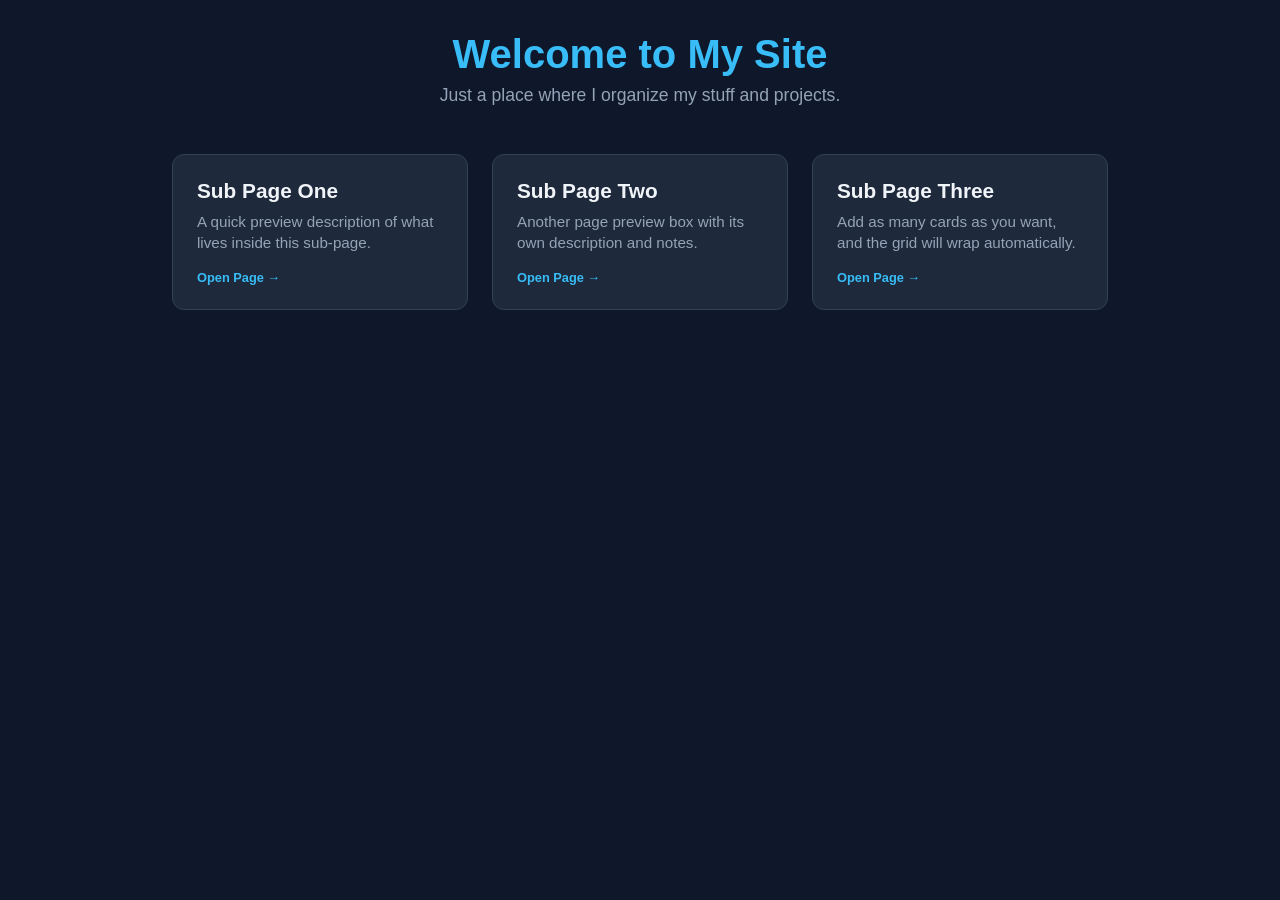
==== index.html @ 21ffd340 "save" ====
<!DOCTYPE html>
<html lang="en">
<head>
    <meta charset="UTF-8">
    <meta name="viewport" content="width=device-width, initial-scale=1.0">
    <title>My Hub</title>
    <link rel="stylesheet" href="style.css">
</head>
<body>

    <header>
        <h1>Welcome to My Site</h1>
        <p class="description">Just a place where I organize my stuff and projects.</p>
    </header>

    <main class="grid">
        <a href="page1.html" class="card">
            <div>
                <h2>Sub Page One</h2>
                <p>A quick preview description of what lives inside this sub-page.</p>
            </div>
            <span class="tag">Open Page →</span>
        </a>

        <a href="page2.html" class="card">
            <div>
                <h2>Sub Page Two</h2>
                <p>Another page preview box with its own description and notes.</p>
            </div>
            <span class="tag">Open Page →</span>
        </a>

        <a href="page3.html" class="card">
            <div>
                <h2>Sub Page Three</h2>
                <p>Add as many cards as you want, and the grid will wrap automatically.</p>
            </div>
            <span class="tag">Open Page →</span>
        </a>
    </main>

</body>
</html>
---- style.css ----
* {
    box-sizing: border-box;
    margin: 0;
    padding: 0;
    font-family: -apple-system, BlinkMacSystemFont, 'Segoe UI', Roboto, sans-serif;
}

body {
    background-color: #0f172a;
    color: #f8fafc;
    padding: 2rem;
    max-width: 1000px;
    margin: 0 auto;
}

header {
    margin-bottom: 3rem;
    text-align: center;
}

h1 {
    font-size: 2.5rem;
    margin-bottom: 0.5rem;
    color: #38bdf8;
}

p.description {
    font-size: 1.1rem;
    color: #94a3b8;
}

.grid {
    display: grid;
    grid-template-columns: repeat(auto-fit, minmax(250px, 1fr));
    gap: 1.5rem;
}

.card {
    background-color: #1e293b;
    border: 1px solid #334155;
    border-radius: 12px;
    padding: 1.5rem;
    text-decoration: none;
    color: inherit;
    transition: transform 0.2s ease, border-color 0.2s ease, box-shadow 0.2s ease;
    display: flex;
    flex-direction: column;
    justify-content: space-between;
}

.card:hover {
    transform: translateY(-4px);
    border-color: #38bdf8;
    box-shadow: 0 10px 20px -10px rgba(56, 189, 248, 0.3);
}

.card h2 {
    font-size: 1.3rem;
    margin-bottom: 0.5rem;
    color: #f1f5f9;
}

.card p {
    font-size: 0.95rem;
    color: #94a3b8;
    line-height: 1.4;
}

.card .tag {
    margin-top: 1rem;
    font-size: 0.8rem;
    color: #38bdf8;
    font-weight: bold;
}
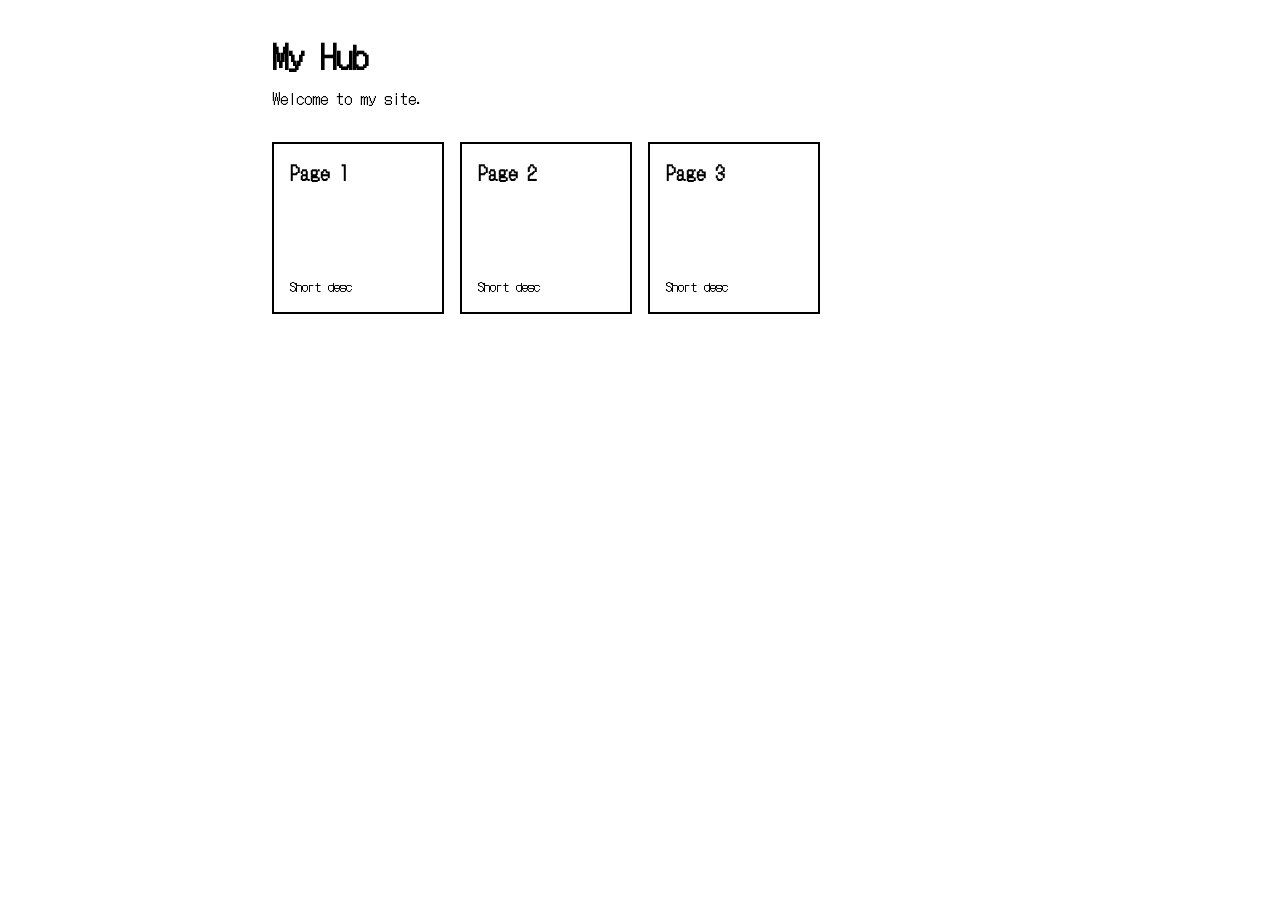
==== commit 3c6ddbf8: "Update index.html" ====
--- a/index.html
+++ b/index.html
@@ -9,33 +9,24 @@
 <body>
 
     <header>
-        <h1>Welcome to My Site</h1>
-        <p class="description">Just a place where I organize my stuff and projects.</p>
+        <h1>My Hub</h1>
+        <p class="description">Welcome to my site.</p>
     </header>
 
     <main class="grid">
         <a href="page1.html" class="card">
-            <div>
-                <h2>Sub Page One</h2>
-                <p>A quick preview description of what lives inside this sub-page.</p>
-            </div>
-            <span class="tag">Open Page →</span>
+            <h2>Page 1</h2>
+            <p>Short desc</p>
         </a>
 
         <a href="page2.html" class="card">
-            <div>
-                <h2>Sub Page Two</h2>
-                <p>Another page preview box with its own description and notes.</p>
-            </div>
-            <span class="tag">Open Page →</span>
+            <h2>Page 2</h2>
+            <p>Short desc</p>
         </a>
 
         <a href="page3.html" class="card">
-            <div>
-                <h2>Sub Page Three</h2>
-                <p>Add as many cards as you want, and the grid will wrap automatically.</p>
-            </div>
-            <span class="tag">Open Page →</span>
+            <h2>Page 3</h2>
+            <p>Short desc</p>
         </a>
     </main>
 
--- a/style.css
+++ b/style.css
@@ -1,74 +1,62 @@
+@import url('https://fonts.googleapis.com/css2?family=DotGothic16&display=swap');
+
 * {
     box-sizing: border-box;
     margin: 0;
     padding: 0;
-    font-family: -apple-system, BlinkMacSystemFont, 'Segoe UI', Roboto, sans-serif;
+    font-family: 'DotGothic16', sans-serif;
 }
 
 body {
-    background-color: #0f172a;
-    color: #f8fafc;
+    background-color: #ffffff;
+    color: #000000;
     padding: 2rem;
-    max-width: 1000px;
+    max-width: 800px;
     margin: 0 auto;
 }
 
 header {
-    margin-bottom: 3rem;
-    text-align: center;
+    margin-bottom: 2rem;
+    text-align: left;
 }
 
 h1 {
-    font-size: 2.5rem;
+    font-size: 2rem;
     margin-bottom: 0.5rem;
-    color: #38bdf8;
 }
 
 p.description {
-    font-size: 1.1rem;
-    color: #94a3b8;
+    font-size: 1rem;
 }
 
 .grid {
     display: grid;
-    grid-template-columns: repeat(auto-fit, minmax(250px, 1fr));
-    gap: 1.5rem;
+    grid-template-columns: repeat(auto-fill, minmax(150px, 1fr));
+    gap: 1rem;
 }
 
 .card {
-    background-color: #1e293b;
-    border: 1px solid #334155;
-    border-radius: 12px;
-    padding: 1.5rem;
+    aspect-ratio: 1 / 1;
+    border: 2px solid #000000;
+    border-radius: 0px;
+    padding: 1rem;
     text-decoration: none;
-    color: inherit;
-    transition: transform 0.2s ease, border-color 0.2s ease, box-shadow 0.2s ease;
+    color: #000000;
+    background-color: #ffffff;
     display: flex;
     flex-direction: column;
     justify-content: space-between;
 }
 
 .card:hover {
-    transform: translateY(-4px);
-    border-color: #38bdf8;
-    box-shadow: 0 10px 20px -10px rgba(56, 189, 248, 0.3);
+    background-color: #000000;
+    color: #ffffff;
 }
 
 .card h2 {
-    font-size: 1.3rem;
-    margin-bottom: 0.5rem;
-    color: #f1f5f9;
+    font-size: 1.1rem;
 }
 
 .card p {
-    font-size: 0.95rem;
-    color: #94a3b8;
-    line-height: 1.4;
+    font-size: 0.85rem;
 }
-
-.card .tag {
-    margin-top: 1rem;
-    font-size: 0.8rem;
-    color: #38bdf8;
-    font-weight: bold;
-}
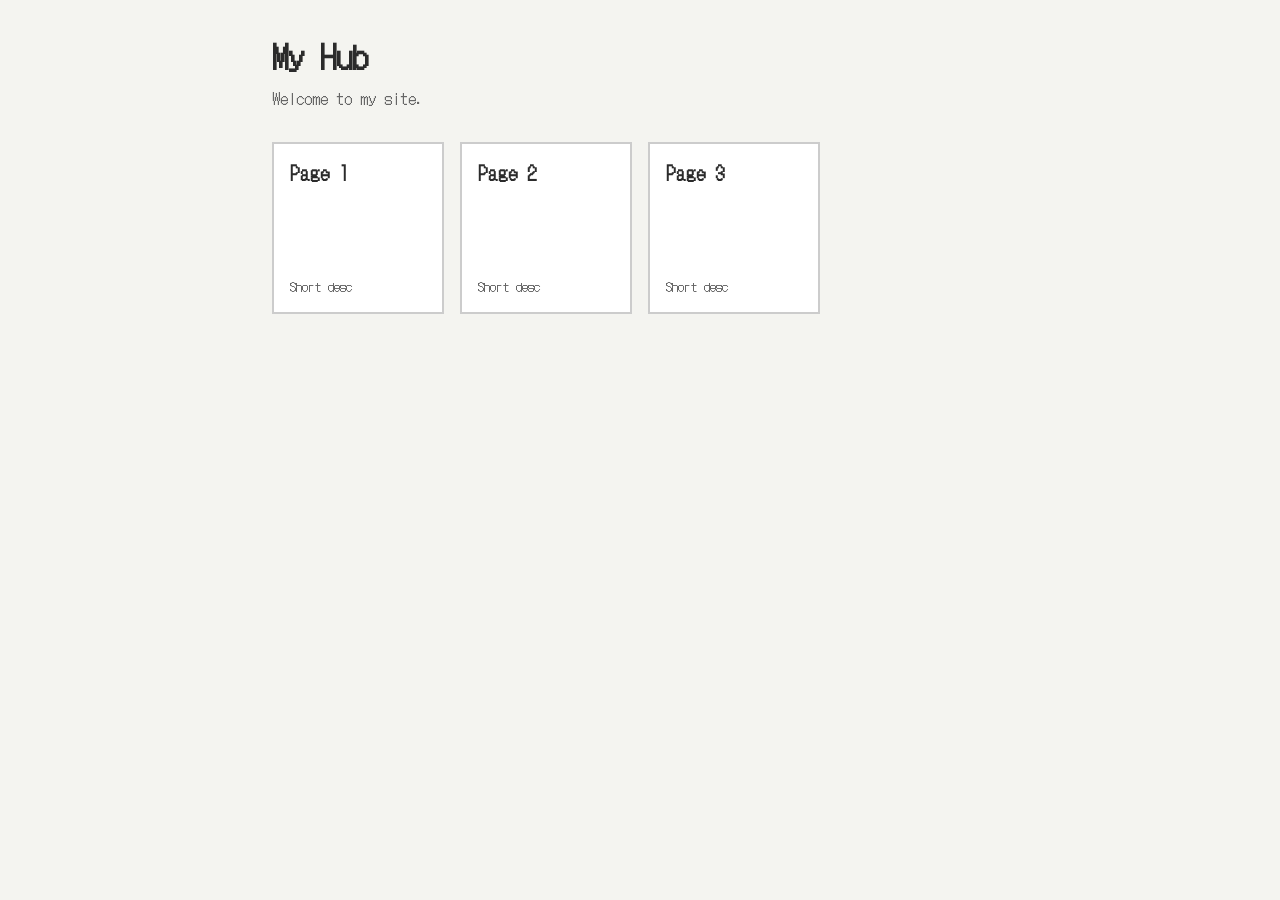
==== commit e1cb204e: "Change title from 'My Hub' to 'Sketch Directory'" ====
--- a/index.html
+++ b/index.html
@@ -3,7 +3,7 @@
 <head>
     <meta charset="UTF-8">
     <meta name="viewport" content="width=device-width, initial-scale=1.0">
-    <title>My Hub</title>
+    <title>Sketch Directory</title>
     <link rel="stylesheet" href="style.css">
 </head>
 <body>
--- a/style.css
+++ b/style.css
@@ -8,8 +8,8 @@
 }
 
 body {
-    background-color: #ffffff;
-    color: #000000;
+    background-color: #f4f4f0;
+    color: #2b2b2b;
     padding: 2rem;
     max-width: 800px;
     margin: 0 auto;
@@ -23,10 +23,12 @@
 h1 {
     font-size: 2rem;
     margin-bottom: 0.5rem;
+    color: #2b2b2b;
 }
 
 p.description {
     font-size: 1rem;
+    color: #666666;
 }
 
 .grid {
@@ -37,11 +39,11 @@
 
 .card {
     aspect-ratio: 1 / 1;
-    border: 2px solid #000000;
-    border-radius: 0px;
+    border: 2px solid #cccccc;
+    border-radius: 0;
     padding: 1rem;
     text-decoration: none;
-    color: #000000;
+    color: #2b2b2b;
     background-color: #ffffff;
     display: flex;
     flex-direction: column;
@@ -49,8 +51,8 @@
 }
 
 .card:hover {
-    background-color: #000000;
-    color: #ffffff;
+    border-color: #888888;
+    background-color: #eaeaea;
 }
 
 .card h2 {
@@ -59,4 +61,5 @@
 
 .card p {
     font-size: 0.85rem;
+    color: #666666;
 }
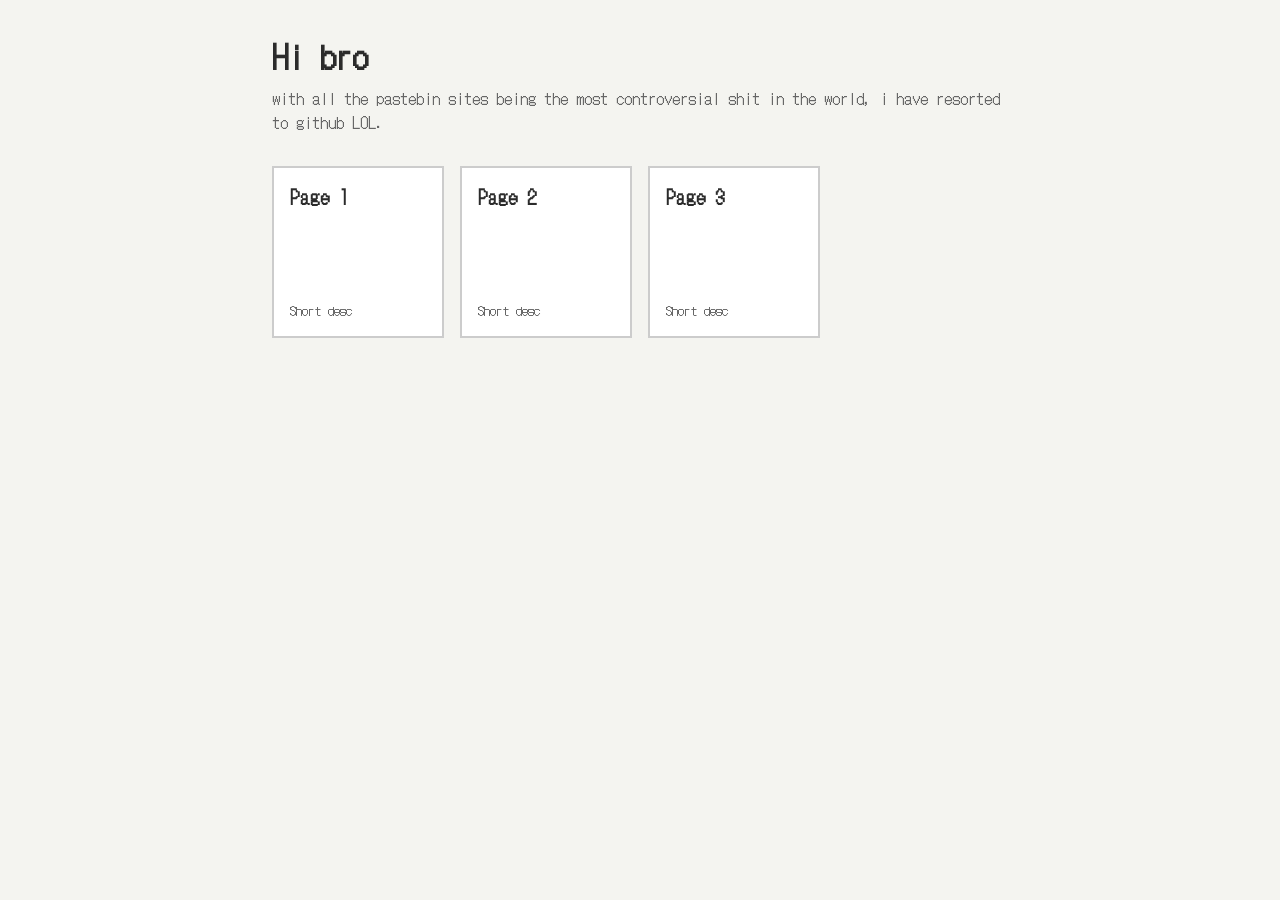
==== commit 24ed7f71: "Change header text and description in index.html Updated header content to reflect new message." ====
--- a/index.html
+++ b/index.html
@@ -9,8 +9,8 @@
 <body>
 
     <header>
-        <h1>My Hub</h1>
-        <p class="description">Welcome to my site.</p>
+        <h1>Hi bro</h1>
+        <p class="description">with all the pastebin sites being the most controversial shit in the world, i have resorted to github LOL. </p>
     </header>
 
     <main class="grid">
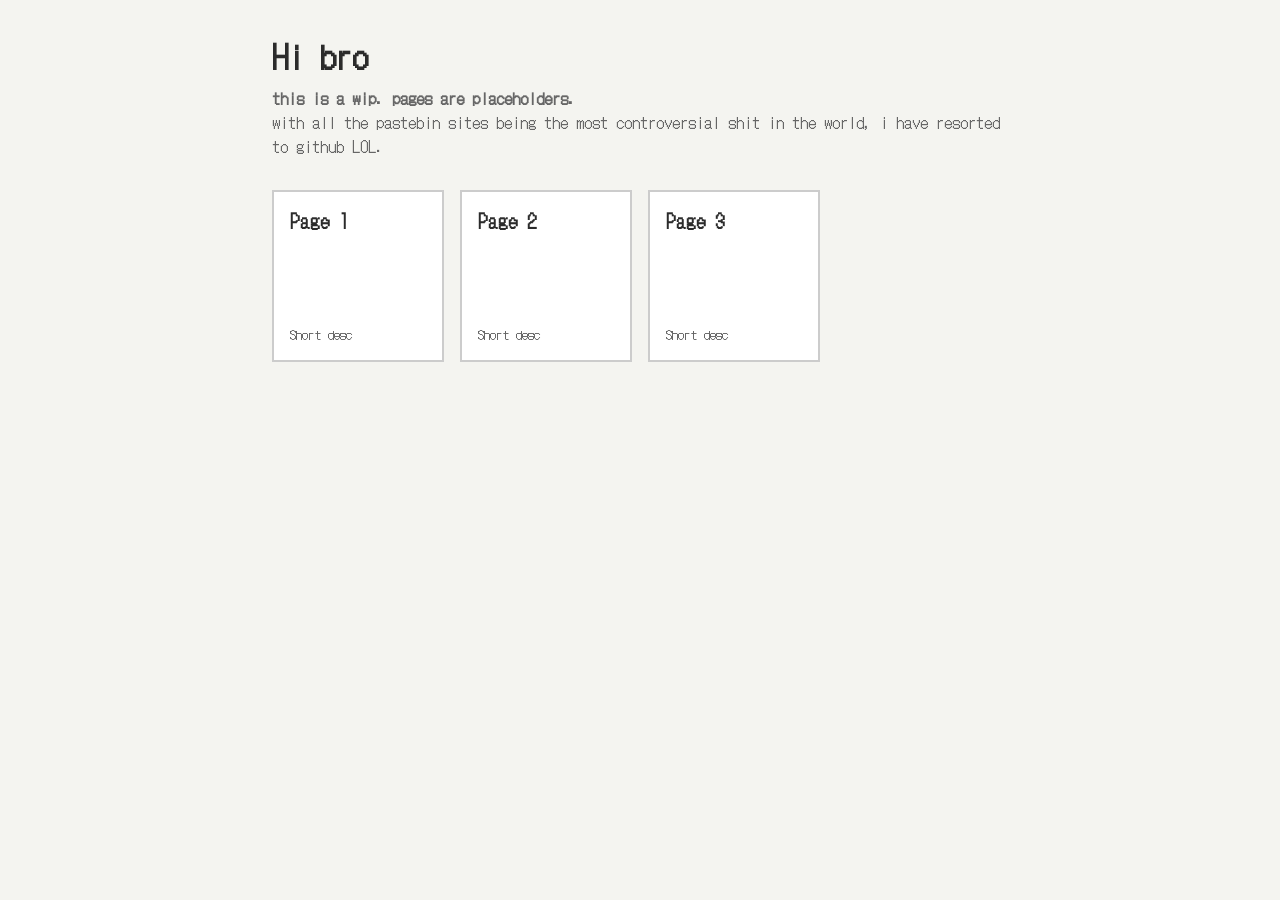
==== commit f03d4c9b: "Update index.html" ====
--- a/index.html
+++ b/index.html
@@ -10,7 +10,7 @@
 
     <header>
         <h1>Hi bro</h1>
-        <p class="description">with all the pastebin sites being the most controversial shit in the world, i have resorted to github LOL. </p>
+        <p class="description"><b>this is a wip. pages are placeholders.</b><br>with all the pastebin sites being the most controversial shit in the world, i have resorted to github LOL. </p>
     </header>
 
     <main class="grid">
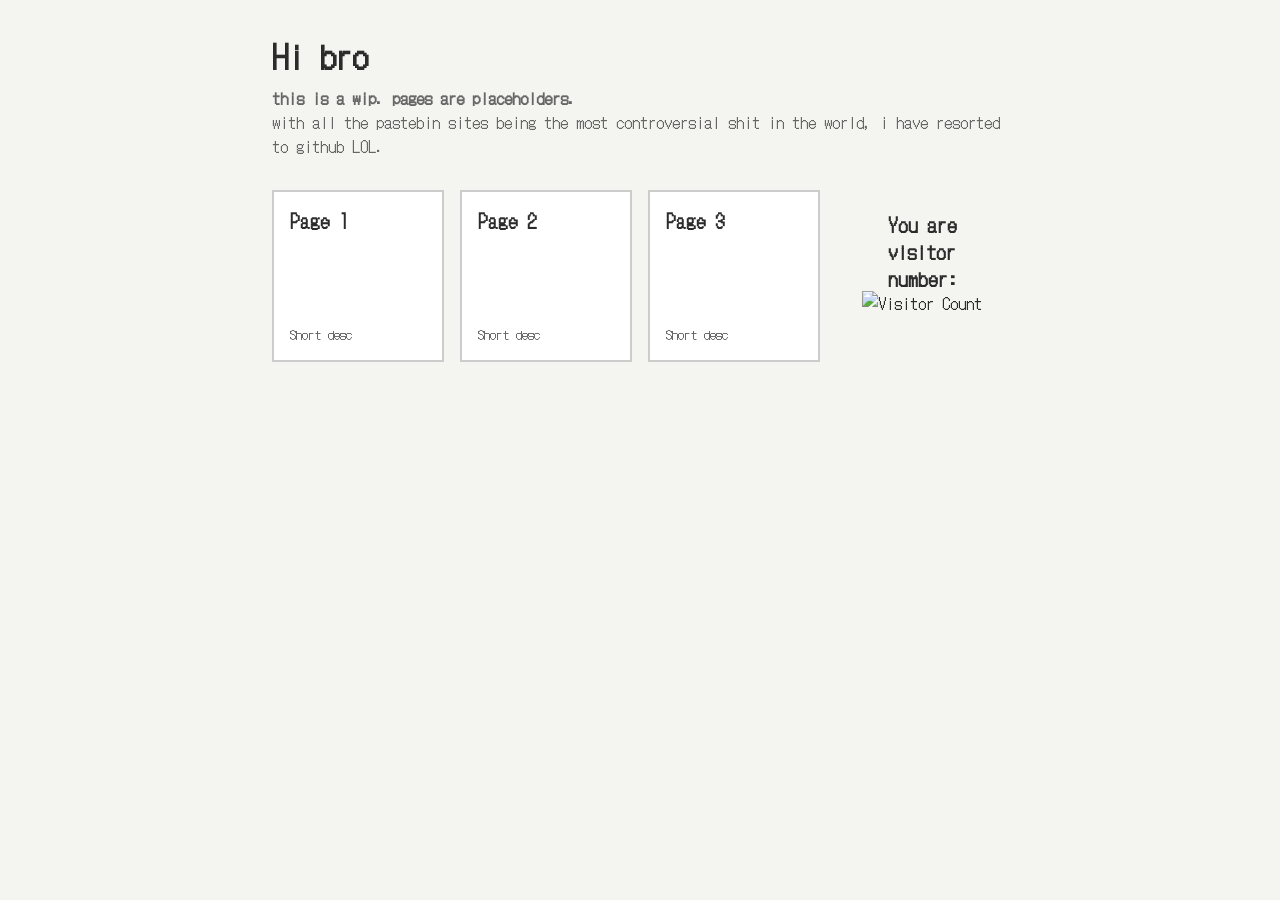
==== commit 2a44088e: "Add visitor count display to index.html" ====
--- a/index.html
+++ b/index.html
@@ -28,6 +28,11 @@
             <h2>Page 3</h2>
             <p>Short desc</p>
         </a>
+        <div style="text-align: center; margin: 20px;">
+    <h3>You are visitor number:</h3>
+       <img src="https://vercel.app" alt="Visitor Count">
+</div>
+
     </main>
 
 </body>
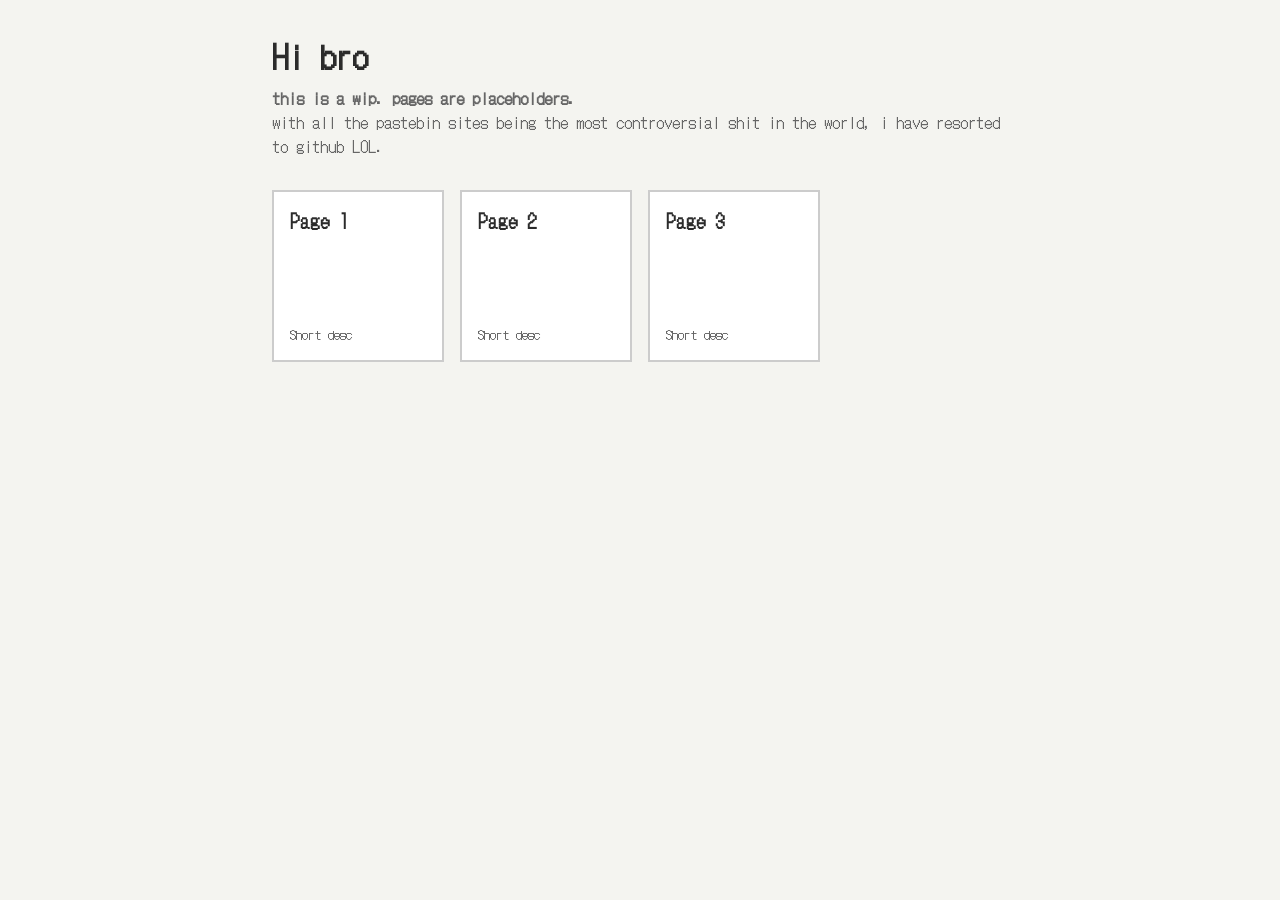
==== commit 72675c0d: "Remove visitor count display from index.html Removed visitor count section from the page." ====
--- a/index.html
+++ b/index.html
@@ -28,10 +28,7 @@
             <h2>Page 3</h2>
             <p>Short desc</p>
         </a>
-        <div style="text-align: center; margin: 20px;">
-    <h3>You are visitor number:</h3>
-       <img src="https://vercel.app" alt="Visitor Count">
-</div>
+      
 
     </main>
 
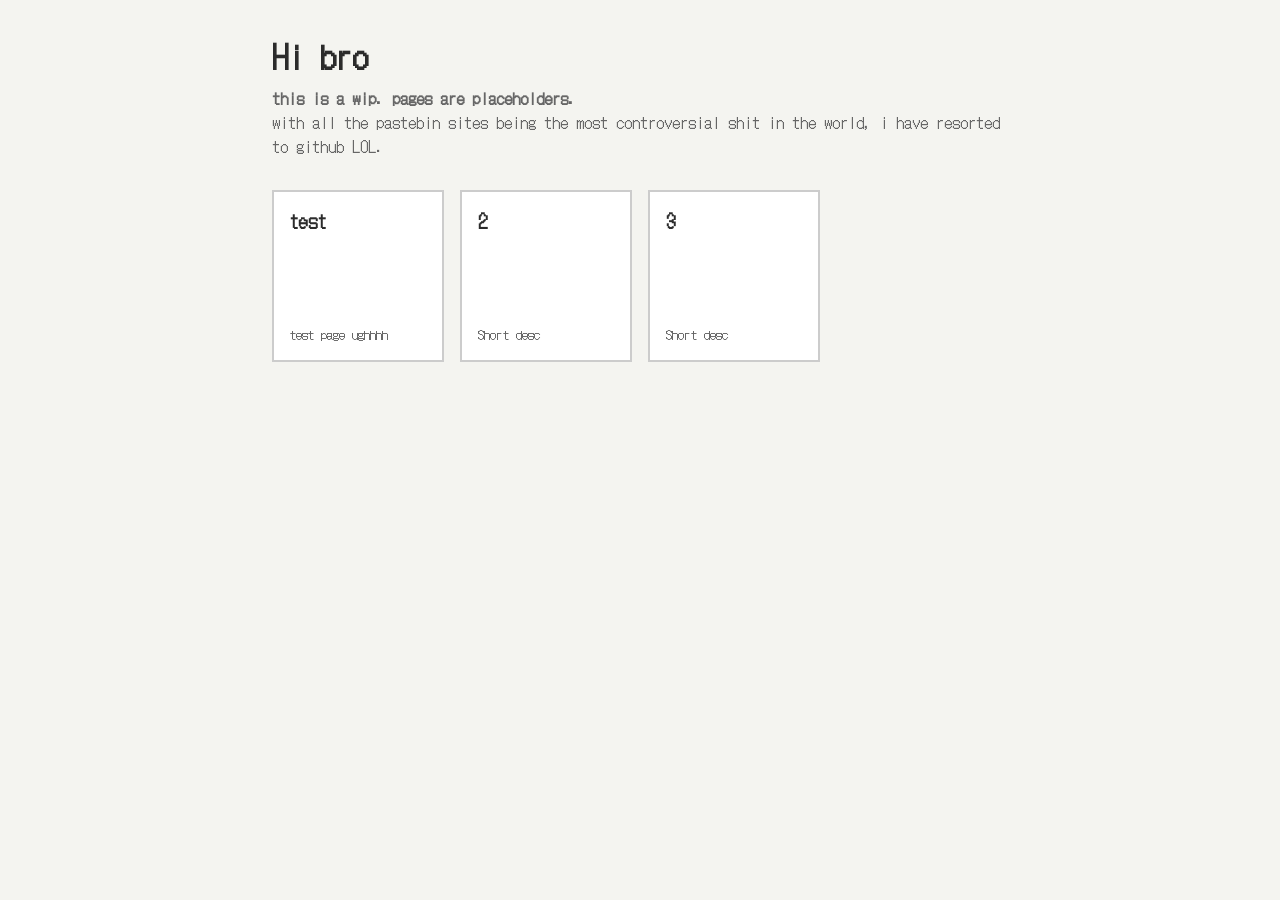
==== commit dea7e5ec: "Update index.html" ====
--- a/index.html
+++ b/index.html
@@ -14,18 +14,18 @@
     </header>
 
     <main class="grid">
-        <a href="page1.html" class="card">
-            <h2>Page 1</h2>
-            <p>Short desc</p>
+        <a href="indeed.html" class="card">
+            <h2>test</h2>
+            <p>test page ughhhh</p>
         </a>
 
         <a href="page2.html" class="card">
-            <h2>Page 2</h2>
+            <h2>2</h2>
             <p>Short desc</p>
         </a>
 
         <a href="page3.html" class="card">
-            <h2>Page 3</h2>
+            <h2>3</h2>
             <p>Short desc</p>
         </a>
       
